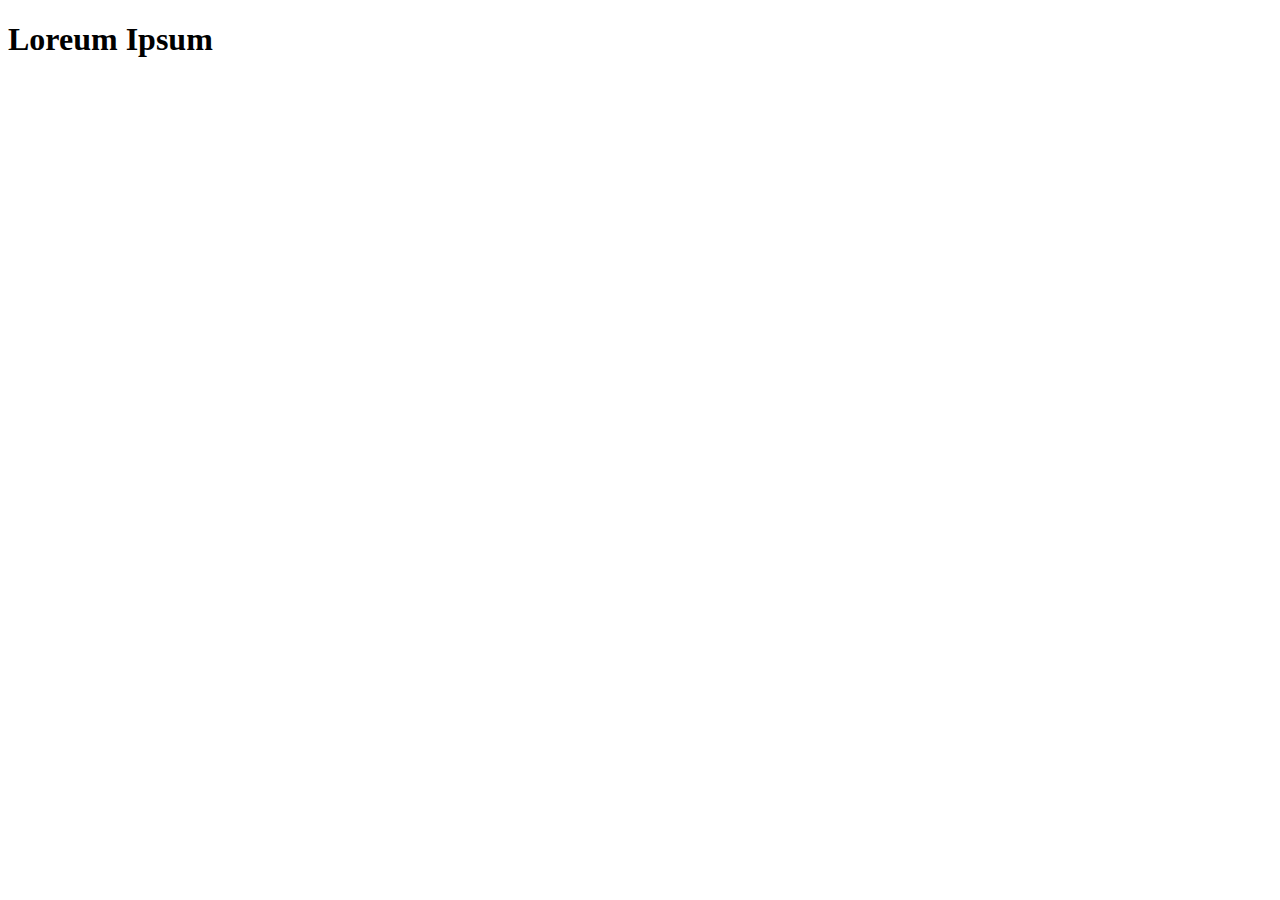
==== tool/animate-css/practice.html @ 4ffb0c39 "tool practice" ====
<!DOCTYPE html>
<html>
    <head>
        <link
        rel="stylesheet"
        href="https://cdnjs.cloudflare.com/ajax/libs/animate.css/4.1.1/animate.min.css"
      />
    </head>
    <body>
        <div class=" animate_animated animate__bounceOut animate__delay-10s">
            <h1>Loreum Ipsum</h1>
        </div>
    </body>
</html>
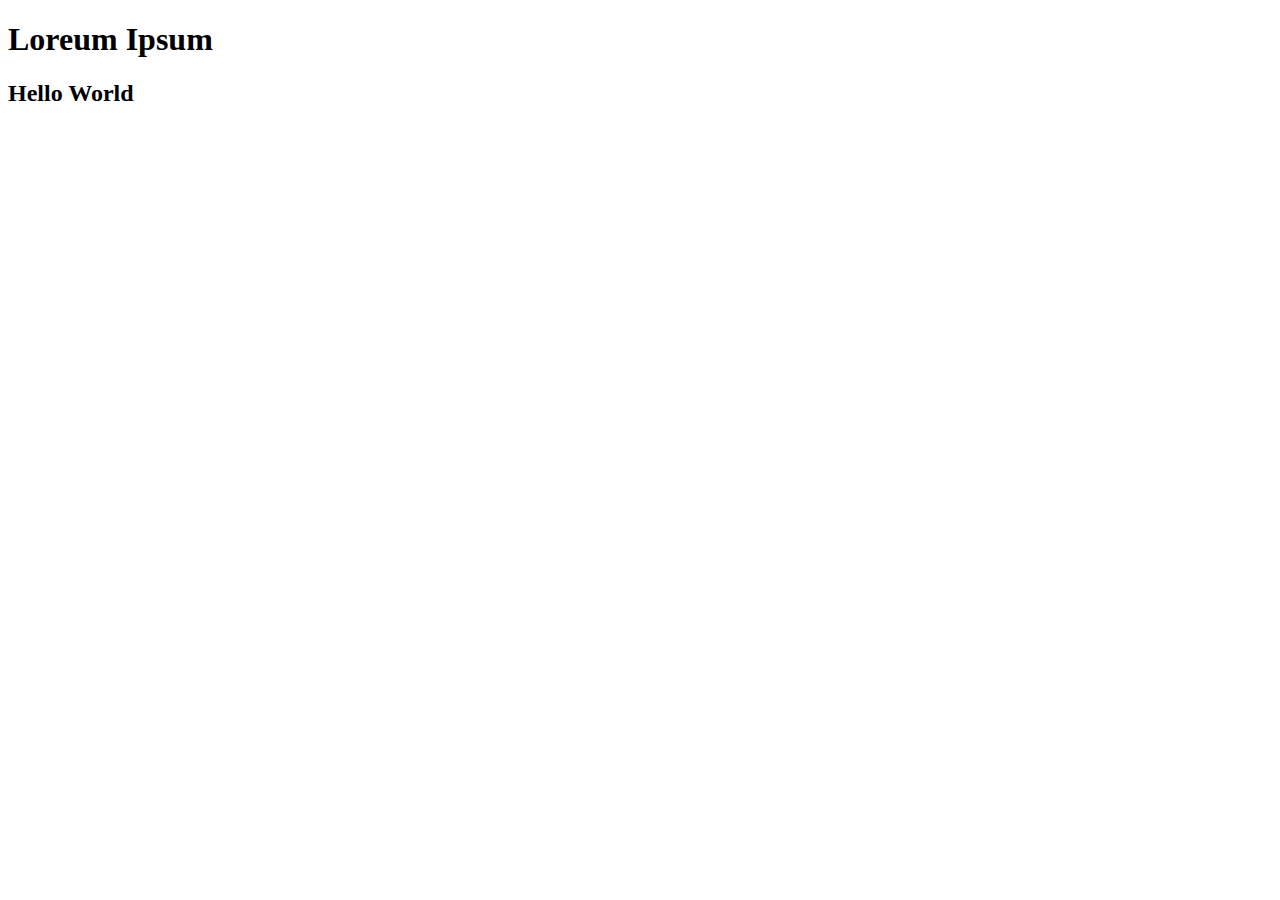
==== commit 29509f62: "testing" ====
--- a/tool/animate-css/practice.html
+++ b/tool/animate-css/practice.html
@@ -9,6 +9,9 @@
     <body>
         <div class=" animate_animated animate__bounceOut animate__delay-10s">
             <h1>Loreum Ipsum</h1>
+        <div class="animate_animated animate__wobble animate_delay-15s">
+            <h2>Hello World</h2>
+        </div>
         </div>
     </body>
 </html>
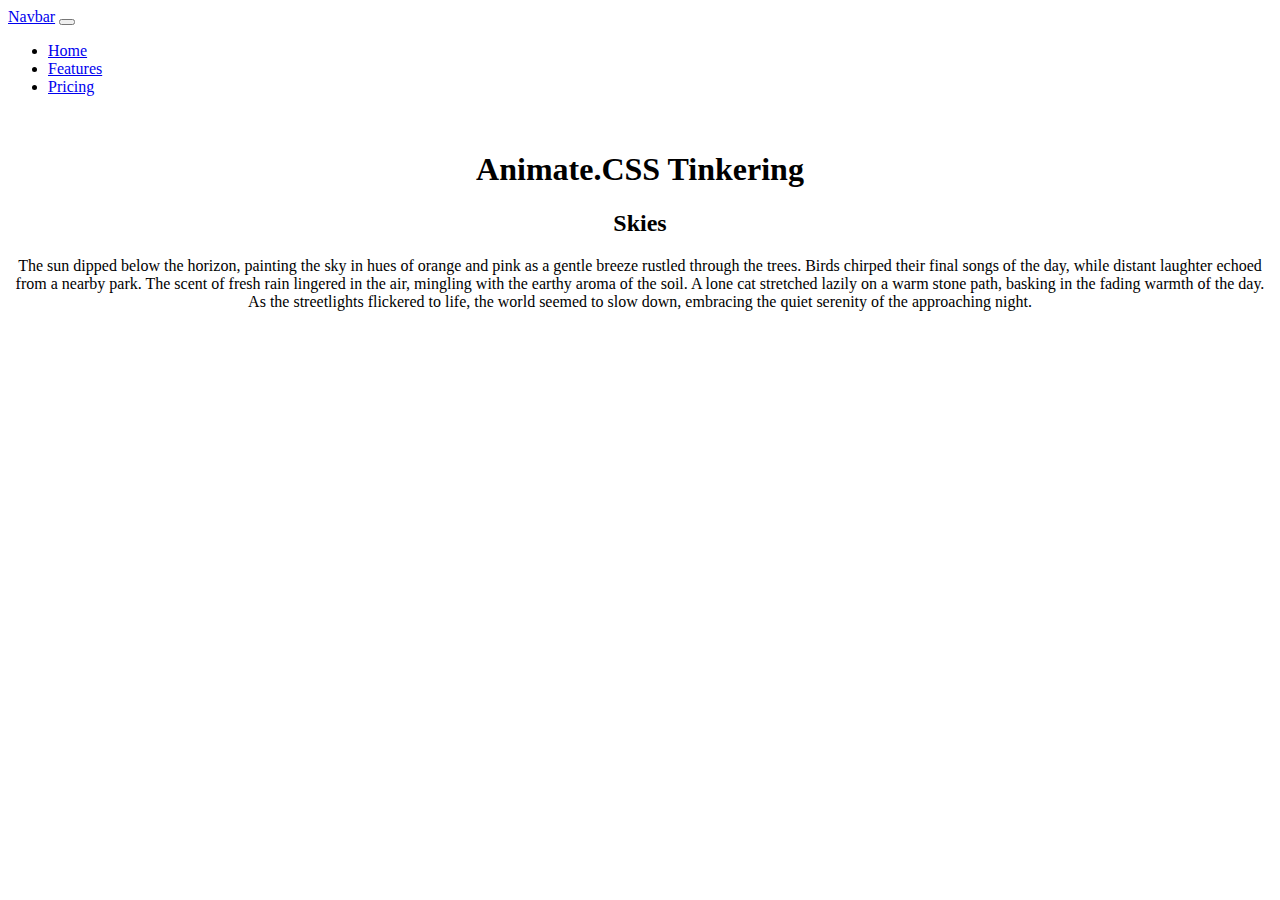
==== commit 24dadf1c: "tinkering" ====
--- a/tool/animate-css/practice.html
+++ b/tool/animate-css/practice.html
@@ -5,13 +5,36 @@
         rel="stylesheet"
         href="https://cdnjs.cloudflare.com/ajax/libs/animate.css/4.1.1/animate.min.css"
       />
+      <meta charset="utf-8">
+      <meta name="viewport" content="width=device-width, initial-scale=1">
+
+      <link href="https://cdn.jsdelivr.net/npm/bootstrap@5.3.0-alpha1/dist/css/bootstrap.min.css" rel="stylesheet" integrity="sha384-GLhlTQ8iRABdZLl6O3oVMWSktQOp6b7In1Zl3/Jr59b6EGGoI1aFkw7cmDA6j6gD" crossorigin="anonymous">
     </head>
     <body>
-        <div class=" animate_animated animate__bounceOut animate__delay-10s">
-            <h1>Loreum Ipsum</h1>
-        <div class="animate_animated animate__wobble animate_delay-15s">
-            <h2>Hello World</h2>
-        </div>
-        </div>
+        <nav class="navbar navbar-expand-lg bg-body-tertiary">
+            <div class="container-fluid">
+              <a class="navbar-brand" href="#">Navbar</a>
+              <button class="navbar-toggler" type="button" data-bs-toggle="collapse" data-bs-target="#navbarNav" aria-controls="navbarNav" aria-expanded="false" aria-label="Toggle navigation">
+                <span class="navbar-toggler-icon"></span>
+              </button>
+              <div class="collapse navbar-collapse" id="navbarNav">
+                <ul class="navbar-nav">
+                  <li class="nav-item">
+                    <a class="nav-link active" aria-current="page" href="#">Home</a>
+                  </li>
+                  <li class="nav-item">
+                    <a class="nav-link" href="#">Features</a>
+                  </li>
+                  <li class="nav-item">
+                    <a class="nav-link" href="#">Pricing</a>
+                  </li>
+                </ul>
+              </div>
+            </div>
+          </nav>
+          <br>
+        <h1 style="text-align: center;" class="animate__animated animate__fadeInDown">Animate.CSS Tinkering</h1>
+        <h2 style="text-align: center;">Skies</h2>
+        <p style="text-align: center;">The sun dipped below the horizon, painting the sky in hues of orange and pink as a gentle breeze rustled through the trees. Birds chirped their final songs of the day, while distant laughter echoed from a nearby park. The scent of fresh rain lingered in the air, mingling with the earthy aroma of the soil. A lone cat stretched lazily on a warm stone path, basking in the fading warmth of the day. As the streetlights flickered to life, the world seemed to slow down, embracing the quiet serenity of the approaching night.</p>
     </body>
 </html>
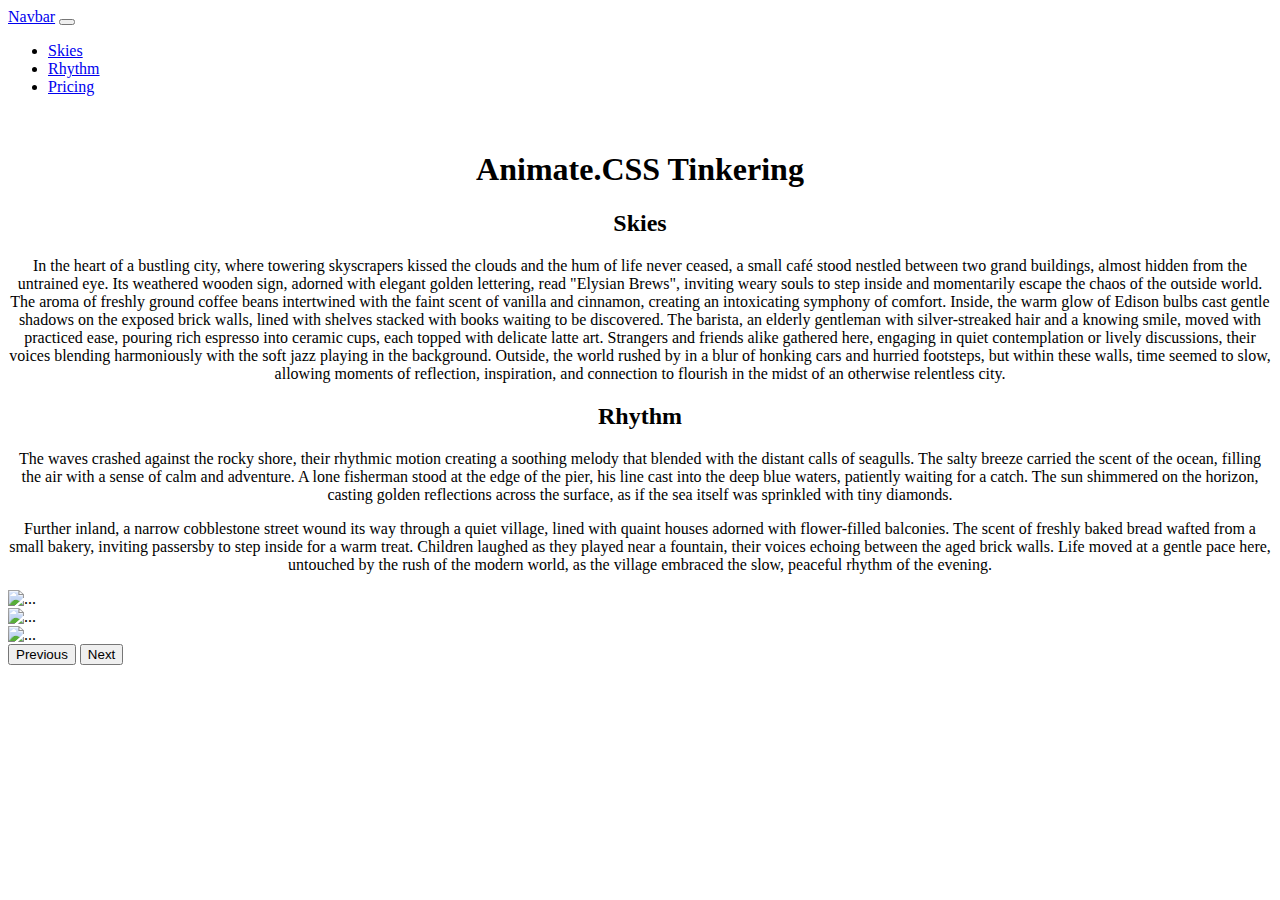
==== commit d30e773b: "editing" ====
--- a/tool/animate-css/practice.html
+++ b/tool/animate-css/practice.html
@@ -20,10 +20,10 @@
               <div class="collapse navbar-collapse" id="navbarNav">
                 <ul class="navbar-nav">
                   <li class="nav-item">
-                    <a class="nav-link active" aria-current="page" href="#">Home</a>
+                    <a class="nav-link active" aria-current="page" href="#skies">Skies</a>
                   </li>
                   <li class="nav-item">
-                    <a class="nav-link" href="#">Features</a>
+                    <a class="nav-link" href="#rhythm">Rhythm</a>
                   </li>
                   <li class="nav-item">
                     <a class="nav-link" href="#">Pricing</a>
@@ -34,7 +34,44 @@
           </nav>
           <br>
         <h1 style="text-align: center;" class="animate__animated animate__fadeInDown">Animate.CSS Tinkering</h1>
-        <h2 style="text-align: center;">Skies</h2>
-        <p style="text-align: center;">The sun dipped below the horizon, painting the sky in hues of orange and pink as a gentle breeze rustled through the trees. Birds chirped their final songs of the day, while distant laughter echoed from a nearby park. The scent of fresh rain lingered in the air, mingling with the earthy aroma of the soil. A lone cat stretched lazily on a warm stone path, basking in the fading warmth of the day. As the streetlights flickered to life, the world seemed to slow down, embracing the quiet serenity of the approaching night.</p>
+
+        <div class="container-fluid">
+          <div class="container-md">
+            <h2 style="text-align: center;" id="skies">Skies</h2>
+        <p style="text-align: center;">In the heart of a bustling city, where towering skyscrapers kissed the clouds and the hum of life never ceased, a small café stood nestled between two grand buildings, almost hidden from the untrained eye. Its weathered wooden sign, adorned with elegant golden lettering, read "Elysian Brews", inviting weary souls to step inside and momentarily escape the chaos of the outside world. The aroma of freshly ground coffee beans intertwined with the faint scent of vanilla and cinnamon, creating an intoxicating symphony of comfort. Inside, the warm glow of Edison bulbs cast gentle shadows on the exposed brick walls, lined with shelves stacked with books waiting to be discovered. The barista, an elderly gentleman with silver-streaked hair and a knowing smile, moved with practiced ease, pouring rich espresso into ceramic cups, each topped with delicate latte art. Strangers and friends alike gathered here, engaging in quiet contemplation or lively discussions, their voices blending harmoniously with the soft jazz playing in the background. Outside, the world rushed by in a blur of honking cars and hurried footsteps, but within these walls, time seemed to slow, allowing moments of reflection, inspiration, and connection to flourish in the midst of an otherwise relentless city.</p>
+          </div>
+        </div>
+
+        <div class="container-fluid">
+          <div class="container-md">
+            <h2 style="text-align: center;" id="rhythm">Rhythm</h2>
+            <p style="text-align: center;">The waves crashed against the rocky shore, their rhythmic motion creating a soothing melody that blended with the distant calls of seagulls. The salty breeze carried the scent of the ocean, filling the air with a sense of calm and adventure. A lone fisherman stood at the edge of the pier, his line cast into the deep blue waters, patiently waiting for a catch. The sun shimmered on the horizon, casting golden reflections across the surface, as if the sea itself was sprinkled with tiny diamonds.</p>
+
+            <p style="text-align: center;">Further inland, a narrow cobblestone street wound its way through a quiet village, lined with quaint houses adorned with flower-filled balconies. The scent of freshly baked bread wafted from a small bakery, inviting passersby to step inside for a warm treat. Children laughed as they played near a fountain, their voices echoing between the aged brick walls. Life moved at a gentle pace here, untouched by the rush of the modern world, as the village embraced the slow, peaceful rhythm of the evening.</p>
+          </div>
+        </div>
+
+        <div id="carouselExample" class="carousel slide">
+          <div class="carousel-inner">
+            <div class="carousel-item active">
+              <img src="..." class="d-block w-100" alt="...">
+            </div>
+            <div class="carousel-item">
+              <img src="..." class="d-block w-100" alt="...">
+            </div>
+            <div class="carousel-item">
+              <img src="..." class="d-block w-100" alt="...">
+            </div>
+          </div>
+          <button class="carousel-control-prev" type="button" data-bs-target="#carouselExample" data-bs-slide="prev">
+            <span class="carousel-control-prev-icon" aria-hidden="true"></span>
+            <span class="visually-hidden">Previous</span>
+          </button>
+          <button class="carousel-control-next" type="button" data-bs-target="#carouselExample" data-bs-slide="next">
+            <span class="carousel-control-next-icon" aria-hidden="true"></span>
+            <span class="visually-hidden">Next</span>
+          </button>
+        </div>
+
     </body>
 </html>
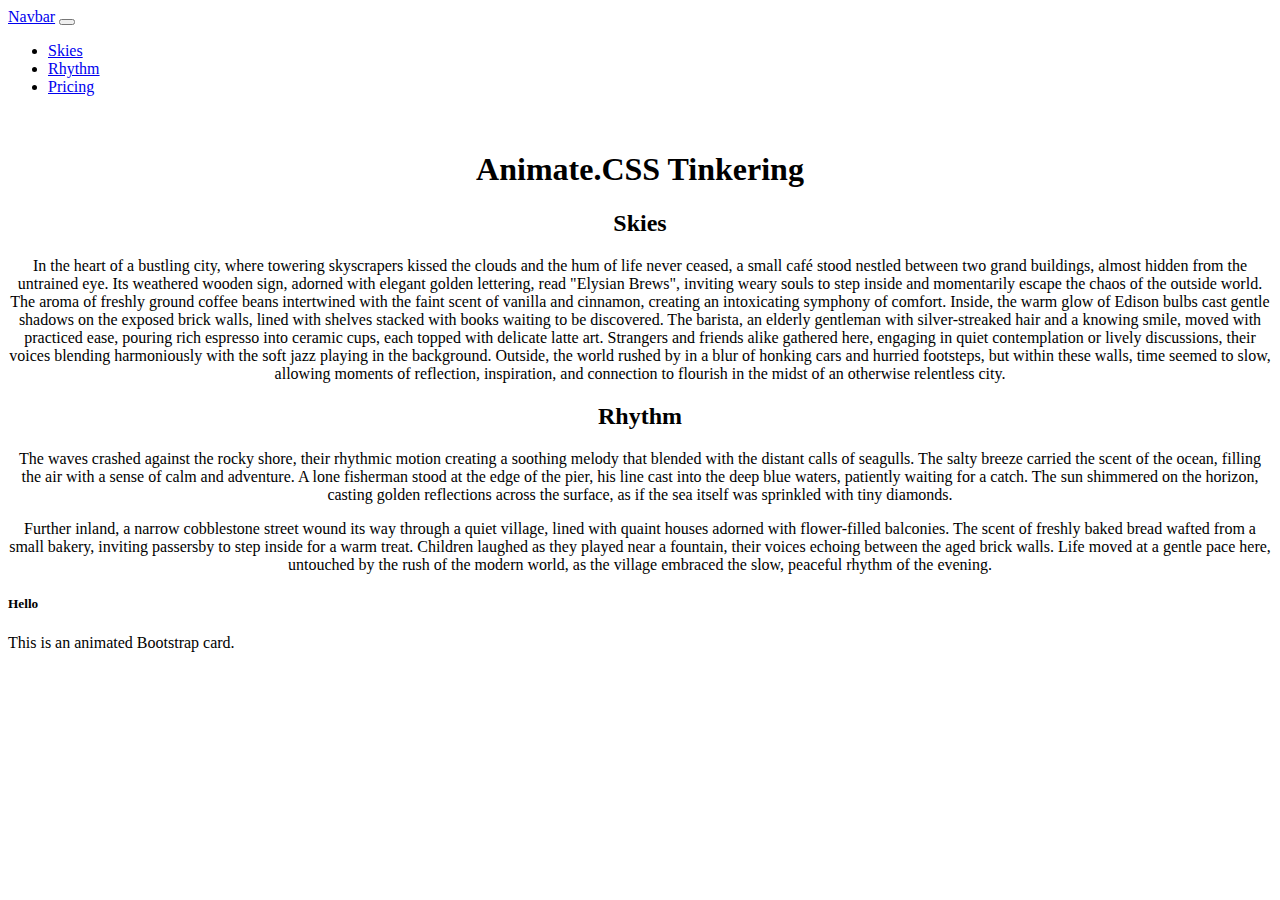
==== commit 46cb7bba: "bootstrap and animate.css" ====
--- a/tool/animate-css/practice.html
+++ b/tool/animate-css/practice.html
@@ -37,41 +37,28 @@
 
         <div class="container-fluid">
           <div class="container-md">
-            <h2 style="text-align: center;" id="skies">Skies</h2>
+            <h2 style="text-align: center;" id="skies" class="animate__animated animate__fadeInDown">Skies</h2>
         <p style="text-align: center;">In the heart of a bustling city, where towering skyscrapers kissed the clouds and the hum of life never ceased, a small café stood nestled between two grand buildings, almost hidden from the untrained eye. Its weathered wooden sign, adorned with elegant golden lettering, read "Elysian Brews", inviting weary souls to step inside and momentarily escape the chaos of the outside world. The aroma of freshly ground coffee beans intertwined with the faint scent of vanilla and cinnamon, creating an intoxicating symphony of comfort. Inside, the warm glow of Edison bulbs cast gentle shadows on the exposed brick walls, lined with shelves stacked with books waiting to be discovered. The barista, an elderly gentleman with silver-streaked hair and a knowing smile, moved with practiced ease, pouring rich espresso into ceramic cups, each topped with delicate latte art. Strangers and friends alike gathered here, engaging in quiet contemplation or lively discussions, their voices blending harmoniously with the soft jazz playing in the background. Outside, the world rushed by in a blur of honking cars and hurried footsteps, but within these walls, time seemed to slow, allowing moments of reflection, inspiration, and connection to flourish in the midst of an otherwise relentless city.</p>
           </div>
         </div>
 
         <div class="container-fluid">
           <div class="container-md">
-            <h2 style="text-align: center;" id="rhythm">Rhythm</h2>
+            <h2 style="text-align: center;" id="rhythm" class="animate__animated animate__tada">Rhythm</h2>
             <p style="text-align: center;">The waves crashed against the rocky shore, their rhythmic motion creating a soothing melody that blended with the distant calls of seagulls. The salty breeze carried the scent of the ocean, filling the air with a sense of calm and adventure. A lone fisherman stood at the edge of the pier, his line cast into the deep blue waters, patiently waiting for a catch. The sun shimmered on the horizon, casting golden reflections across the surface, as if the sea itself was sprinkled with tiny diamonds.</p>
 
             <p style="text-align: center;">Further inland, a narrow cobblestone street wound its way through a quiet village, lined with quaint houses adorned with flower-filled balconies. The scent of freshly baked bread wafted from a small bakery, inviting passersby to step inside for a warm treat. Children laughed as they played near a fountain, their voices echoing between the aged brick walls. Life moved at a gentle pace here, untouched by the rush of the modern world, as the village embraced the slow, peaceful rhythm of the evening.</p>
           </div>
         </div>
 
-        <div id="carouselExample" class="carousel slide">
-          <div class="carousel-inner">
-            <div class="carousel-item active">
-              <img src="..." class="d-block w-100" alt="...">
-            </div>
-            <div class="carousel-item">
-              <img src="..." class="d-block w-100" alt="...">
-            </div>
-            <div class="carousel-item">
-              <img src="..." class="d-block w-100" alt="...">
-            </div>
+        <div class="card animate__animated animate__fadeIn">
+          <div class="card-body">
+            <h5 class="card-title">Hello</h5>
+            <p class="card-text">This is an animated Bootstrap card.</p>
           </div>
-          <button class="carousel-control-prev" type="button" data-bs-target="#carouselExample" data-bs-slide="prev">
-            <span class="carousel-control-prev-icon" aria-hidden="true"></span>
-            <span class="visually-hidden">Previous</span>
-          </button>
-          <button class="carousel-control-next" type="button" data-bs-target="#carouselExample" data-bs-slide="next">
-            <span class="carousel-control-next-icon" aria-hidden="true"></span>
-            <span class="visually-hidden">Next</span>
-          </button>
         </div>
+
+
 
     </body>
 </html>
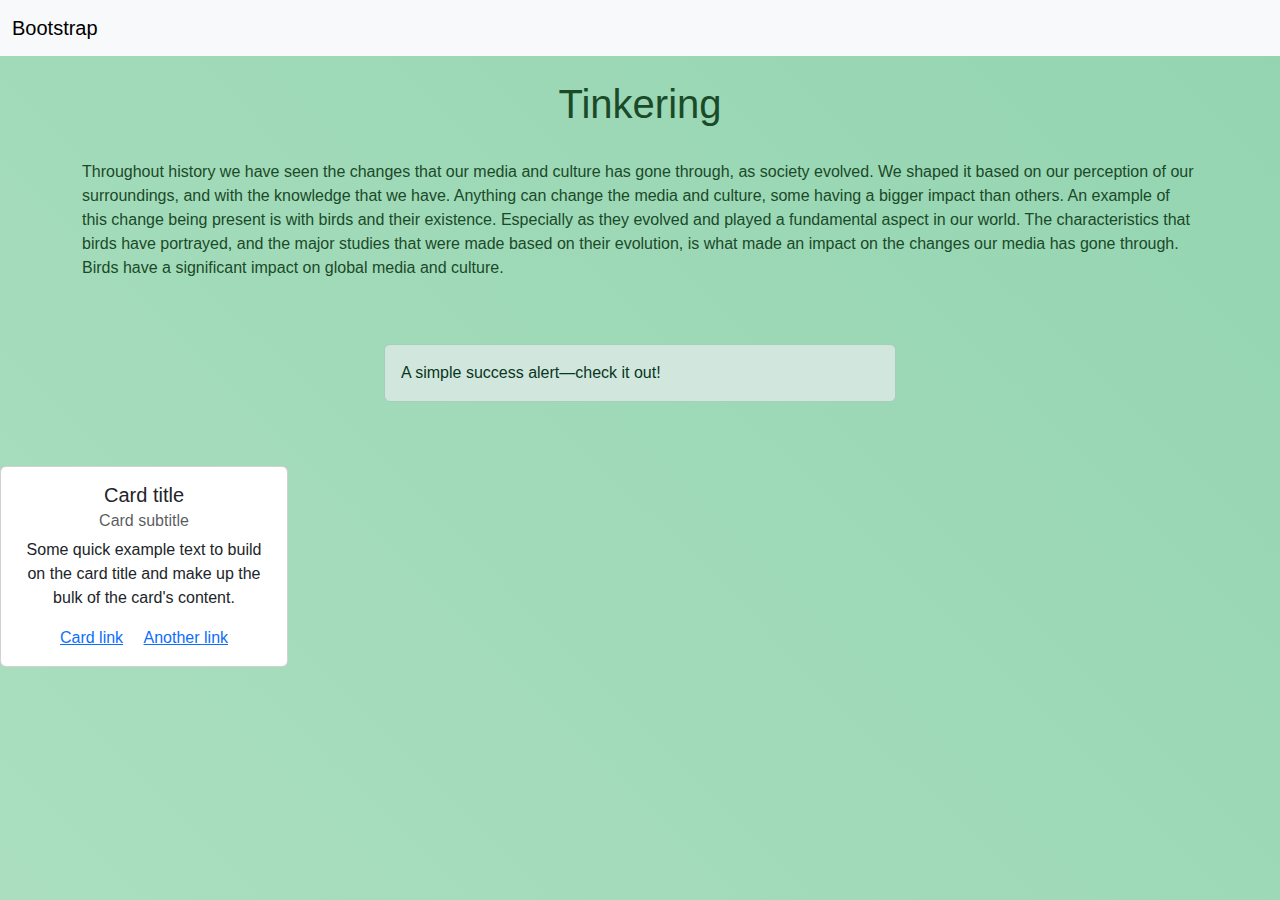
==== commit 631f2b97: "tinkering" ====
--- a/tool/animate-css/practice.html
+++ b/tool/animate-css/practice.html
@@ -1,64 +1,67 @@
 <!DOCTYPE html>
 <html>
     <head>
-        <link
-        rel="stylesheet"
-        href="https://cdnjs.cloudflare.com/ajax/libs/animate.css/4.1.1/animate.min.css"
-      />
-      <meta charset="utf-8">
-      <meta name="viewport" content="width=device-width, initial-scale=1">
+        <!-- Required meta tags -->
+        <meta charset="utf-8">
+        <meta name="viewport" content="width=device-width, initial-scale=1">
 
-      <link href="https://cdn.jsdelivr.net/npm/bootstrap@5.3.0-alpha1/dist/css/bootstrap.min.css" rel="stylesheet" integrity="sha384-GLhlTQ8iRABdZLl6O3oVMWSktQOp6b7In1Zl3/Jr59b6EGGoI1aFkw7cmDA6j6gD" crossorigin="anonymous">
+        <link href="https://cdn.jsdelivr.net/npm/bootstrap@5.3.0-alpha1/dist/css/bootstrap.min.css" rel="stylesheet" />
+        <link href="style.css" rel="stylesheet" type="text/css" />
+        <link rel="stylesheet" href="https://cdnjs.cloudflare.com/ajax/libs/animate.css/4.1.1/animate.min.css" />
+        <style>
+            /* CSS */
+
+        </style>
+
+        <title>Tinkering</title>
     </head>
     <body>
-        <nav class="navbar navbar-expand-lg bg-body-tertiary">
-            <div class="container-fluid">
-              <a class="navbar-brand" href="#">Navbar</a>
-              <button class="navbar-toggler" type="button" data-bs-toggle="collapse" data-bs-target="#navbarNav" aria-controls="navbarNav" aria-expanded="false" aria-label="Toggle navigation">
-                <span class="navbar-toggler-icon"></span>
-              </button>
-              <div class="collapse navbar-collapse" id="navbarNav">
-                <ul class="navbar-nav">
-                  <li class="nav-item">
-                    <a class="nav-link active" aria-current="page" href="#skies">Skies</a>
-                  </li>
-                  <li class="nav-item">
-                    <a class="nav-link" href="#rhythm">Rhythm</a>
-                  </li>
-                  <li class="nav-item">
-                    <a class="nav-link" href="#">Pricing</a>
-                  </li>
-                </ul>
-              </div>
+        <!-- HTML -->
+         <div>
+            <nav class="navbar bg-body-tertiary">
+                <div class="container-fluid">
+                  <a class="navbar-brand animate__animated animate__jello" href="#" >
+                    Bootstrap
+                  </a>
+                </div>
+              </nav>
+         </div>
+         <br>
+         <div class="container-fluid">
+            <div style="text-align: center;">
+                <h1 class="animate__animated animate__rubberBand">Tinkering</h1>
             </div>
-          </nav>
+         </div>
+         <br>
+         <div class="container-md">
+            <p class="animate__animated animate__heartBeat">Throughout history we have seen the changes that our media and culture has gone through, as society evolved. We shaped it based on our perception of our surroundings, and with the knowledge that we have. Anything can change the media and culture, some having a bigger impact than others. An example of this change being present is with birds and their existence. Especially as they evolved and played a fundamental aspect in our world. The characteristics that birds have portrayed, and the major studies that were made based on their evolution, is what made an impact on the changes our media has gone through. Birds have a significant impact on global media and culture.
+            </p>
+         </div>
+         <br>
+         <br>
+         <div class="alert alert-success container-md animate__animated animate__tada" role="alert">
+            A simple success alert—check it out!
+          </div>
           <br>
-        <h1 style="text-align: center;" class="animate__animated animate__fadeInDown">Animate.CSS Tinkering</h1>
-
-        <div class="container-fluid">
-          <div class="container-md">
-            <h2 style="text-align: center;" id="skies" class="animate__animated animate__fadeInDown">Skies</h2>
-        <p style="text-align: center;">In the heart of a bustling city, where towering skyscrapers kissed the clouds and the hum of life never ceased, a small café stood nestled between two grand buildings, almost hidden from the untrained eye. Its weathered wooden sign, adorned with elegant golden lettering, read "Elysian Brews", inviting weary souls to step inside and momentarily escape the chaos of the outside world. The aroma of freshly ground coffee beans intertwined with the faint scent of vanilla and cinnamon, creating an intoxicating symphony of comfort. Inside, the warm glow of Edison bulbs cast gentle shadows on the exposed brick walls, lined with shelves stacked with books waiting to be discovered. The barista, an elderly gentleman with silver-streaked hair and a knowing smile, moved with practiced ease, pouring rich espresso into ceramic cups, each topped with delicate latte art. Strangers and friends alike gathered here, engaging in quiet contemplation or lively discussions, their voices blending harmoniously with the soft jazz playing in the background. Outside, the world rushed by in a blur of honking cars and hurried footsteps, but within these walls, time seemed to slow, allowing moments of reflection, inspiration, and connection to flourish in the midst of an otherwise relentless city.</p>
+          <br>
+          <div class="card" style="width: 18rem;">
+            <div class="card-body" style="text-align:center;">
+              <h5 class="card-title">Card title</h5>
+              <h6 class="card-subtitle mb-2 text-body-secondary">Card subtitle</h6>
+              <p class="card-text">Some quick example text to build on the card title and make up the bulk of the card's content.</p>
+              <a href="#" class="card-link">Card link</a>
+              <a href="#" class="card-link">Another link</a>
+            </div>
           </div>
-        </div>
-
-        <div class="container-fluid">
-          <div class="container-md">
-            <h2 style="text-align: center;" id="rhythm" class="animate__animated animate__tada">Rhythm</h2>
-            <p style="text-align: center;">The waves crashed against the rocky shore, their rhythmic motion creating a soothing melody that blended with the distant calls of seagulls. The salty breeze carried the scent of the ocean, filling the air with a sense of calm and adventure. A lone fisherman stood at the edge of the pier, his line cast into the deep blue waters, patiently waiting for a catch. The sun shimmered on the horizon, casting golden reflections across the surface, as if the sea itself was sprinkled with tiny diamonds.</p>
-
-            <p style="text-align: center;">Further inland, a narrow cobblestone street wound its way through a quiet village, lined with quaint houses adorned with flower-filled balconies. The scent of freshly baked bread wafted from a small bakery, inviting passersby to step inside for a warm treat. Children laughed as they played near a fountain, their voices echoing between the aged brick walls. Life moved at a gentle pace here, untouched by the rush of the modern world, as the village embraced the slow, peaceful rhythm of the evening.</p>
           </div>
-        </div>
-
-        <div class="card animate__animated animate__fadeIn">
-          <div class="card-body">
-            <h5 class="card-title">Hello</h5>
-            <p class="card-text">This is an animated Bootstrap card.</p>
-          </div>
-        </div>
 
 
+        <script src="https://cdn.jsdelivr.net/npm/bootstrap@5.3.0-alpha1/dist/js/bootstrap.bundle.min.js"></script>
+        <!-- <script src="script.js"></script> -->
+        <script>
+            // JS
 
+
+        </script>
     </body>
 </html>
--- a/tool/animate-css/style.css
+++ b/tool/animate-css/style.css
@@ -0,0 +1,43 @@
+.animate__animated.animate__jello {
+    --animate-duration: 3s;
+  }
+
+html, body {
+    height: 100%;
+    margin: 0;
+    font-family: Arial, sans-serif;
+}
+
+body {
+    background: linear-gradient(45deg, #d8f3dc, #b7e4c7, #95d5b2, #74c69d, #52b788);
+    background-size: 600% 600%;
+    animation: gradientAnimation 15s ease infinite;
+    align-items: center;
+    color: #1b4a28;
+}
+
+.content {
+    z-index: 1;
+}
+
+@keyframes gradientAnimation {
+    0% {
+        background-position: 0% 50%;
+    }
+    50% {
+        background-position: 100% 50%;
+    }
+    100% {
+        background-position: 0% 50%;
+    }
+}
+
+.alert {
+    width: 40%;
+}
+
+
+
+
+
+/*#d8f3dc, #b7e4c7, #95d5b2, #74c69d, #52b788*/
